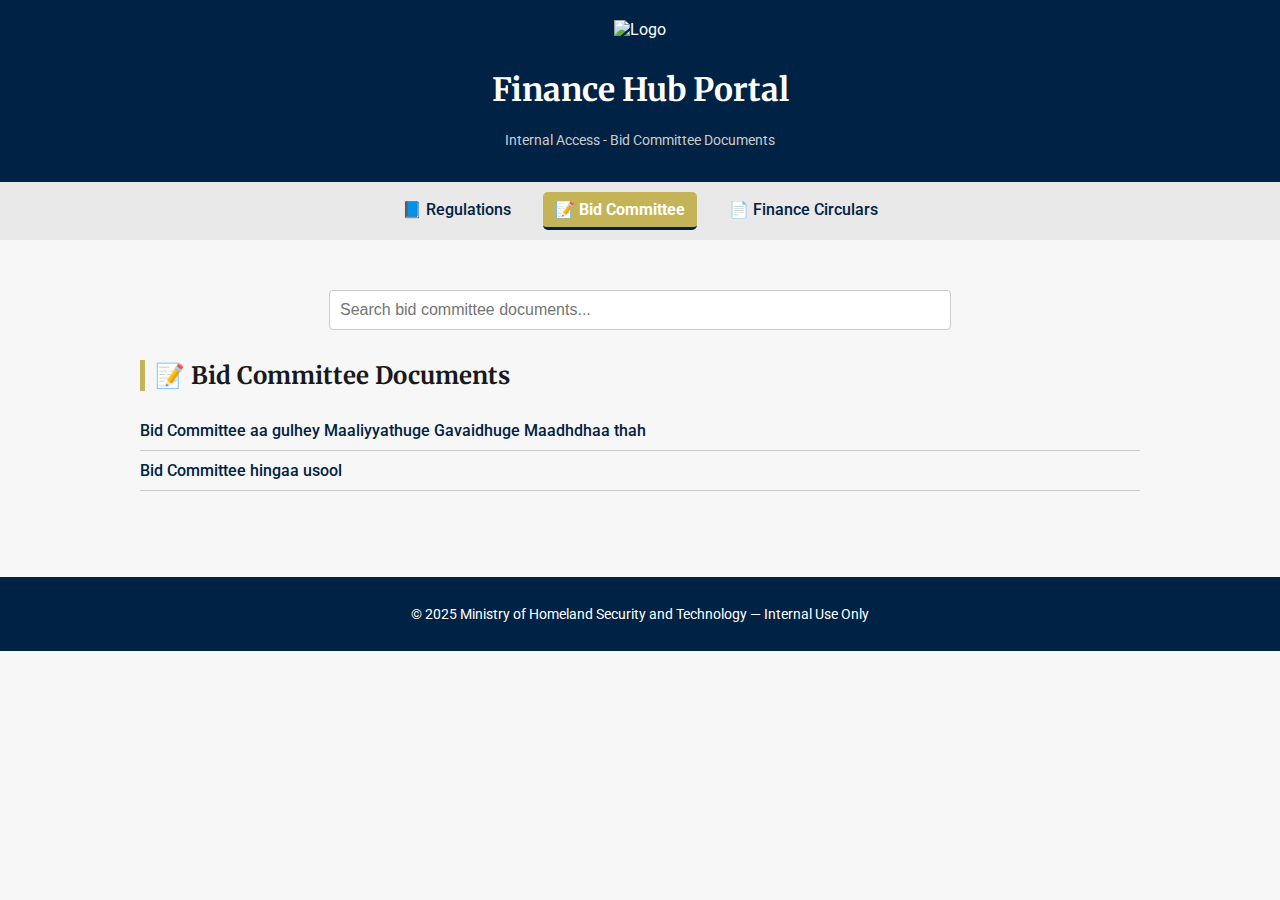
==== bid-committee.html @ 5df823ff "commit" ====
<!DOCTYPE html>
<html lang="en">
<head>
  <meta charset="UTF-8" />
  <meta name="viewport" content="width=device-width, initial-scale=1.0"/>
  <title>Bid Committee</title>
  <link rel="stylesheet" href="css/styles.css" />
  <link href="https://fonts.googleapis.com/css2?family=Merriweather&family=Roboto&display=swap" rel="stylesheet">
</head>
<body>
  <header class="site-header">
    <img src="assets/logo.png" alt="Logo" class="logo">
    <h1>Finance Hub Portal</h1>
    <p class="subtitle">Internal Access - Bid Committee Documents</p>
  </header>

  <nav class="site-nav">
    <a href="index.html">📘 Regulations</a>
    <a href="bid-committee.html" class="active">📝 Bid Committee</a>
    <a href="finance-circulars.html">📄 Finance Circulars</a>
  </nav>
  
  

  <main class="main-content">
    <section class="search-section">
      <input type="text" id="searchInput" placeholder="Search bid committee documents..." />
    </section>

    <section>
      <h2>📝 Bid Committee Documents</h2>
      <ul id="docList" class="doc-list">
        <!-- You can add actual document links below -->
        <li><a href="docs/BC1.pdf" target="_blank">Bid Committee aa gulhey Maaliyyathuge Gavaidhuge Maadhdhaa thah</a></li>
        <li><a href="docs/bid.pdf" target="_blank">Bid Committee hingaa usool</a></li>
      </ul>
    </section>
  </main>
  
  <footer class="site-footer">
    <p>&copy; 2025 Ministry of Homeland Security and Technology — Internal Use Only</p>
  </footer>

  <script src="js/bid-committee.js"></script>
</body>
</html>
---- css/styles.css ----
/* Global Reset & Base */
body {
    margin: 0;
    font-family: 'Roboto', sans-serif;
    background-color: #f7f7f7;
    color: #1a1a1a;
  }
  
  h1, h2 {
    font-family: 'Merriweather', serif;
  }
  
  /* Header */
  .site-header {
    background-color: #002244;
    color: #fff;
    padding: 20px;
    text-align: center;
  }
  
  .logo {
    height: 60px;
    margin-bottom: 10px;
  }
  
  .subtitle {
    font-size: 14px;
    color: #cccccc;
  }
  
  /* Main Content */
  .main-content {
    padding: 20px;
    max-width: 1000px;
    margin: auto;
  }
  
  /* Search Bar */
  .search-section {
    text-align: center;
    margin: 30px 0;
  }
  
  .search-section input {
    padding: 10px;
    width: 100%;
    max-width: 600px;
    font-size: 16px;
    border: 1px solid #ccc;
    border-radius: 4px;
  }
  
  /* Category Cards */
  .categories {
    display: flex;
    flex-wrap: wrap;
    gap: 20px;
    justify-content: center;
    margin-bottom: 40px;
  }
  
  .category-card {
    background-color: #C5B358;
    color: #fff;
    padding: 20px;
    text-align: center;
    border-radius: 8px;
    font-weight: bold;
    text-decoration: none;
    width: 100%;
    max-width: 220px;
    box-shadow: 0 2px 5px rgba(0,0,0,0.1);
    transition: background-color 0.2s ease;
  }
  
  .category-card:hover {
    background-color: #b4a243;
  }
  
  /* Document List */
  .doc-list {
    list-style: none;
    padding: 0;
    margin-top: 20px;
  }
  
  .doc-list li {
    padding: 10px 0;
    border-bottom: 1px solid #ccc;
  }
  
  .doc-list a {
    color: #002244;
    font-weight: 500;
    text-decoration: none;
  }
  
  .doc-list a:hover {
    text-decoration: underline;
  }
  
  /* Footer */
  .site-footer {
    background-color: #002244;
    color: #fff;
    text-align: center;
    padding: 15px;
    font-size: 14px;
    margin-top: 50px;
  }
  
  /* Responsive Layout */
  @media (max-width: 768px) {
    .category-card {
      max-width: 100%;
    }
  
    .search-section input {
      width: 90%;
    }
  }
  

  /* Navigation Bar */
.site-nav {
    display: flex;
    justify-content: center;
    gap: 20px;
    background-color: #e9e9e9;
    padding: 10px 0;
    flex-wrap: wrap;
  }
  
  .site-nav a {
  text-decoration: none;
  color: #002244;
  font-weight: 500;
  padding: 8px 12px;
  border-radius: 5px;
  transition: all 0.3s ease;
  display: inline-block;
}

/* Hover effect */
.site-nav a:hover {
  background-color: #d2d2d2;
  color: #000;
}

/* Clean, flat active link */
.site-nav a.active {
  background-color: #C5B358;
  color: #fff;
  border-bottom: 3px solid #002244; /* Engraved line effect */
  font-weight: bold;
}

  
  /* Improved section headers */
  h2 {
    border-left: 5px solid #C5B358;
    padding-left: 10px;
  }
  
  /* Enhanced search box focus */
  .search-section input:focus {
    outline: none;
    border-color: #C5B358;
    box-shadow: 0 0 5px #C5B358;
  }
  
  /* Category Filter */
.category-filter {
    text-align: center;
    margin: 30px 0;
  }
  
  .category-filter label {
    font-weight: bold;
    margin-right: 10px;
    color: #002244;
  }
  
  .category-filter select {
    padding: 10px;
    font-size: 16px;
    border: 1px solid #ccc;
    border-radius: 4px;
    background-color: #fff;
    color: #002244;
    width: 100%;
    max-width: 300px;
    transition: border-color 0.2s ease;
  }
  
  /* On hover or focus */
  .category-filter select:hover,
  .category-filter select:focus {
    border-color: #C5B358;
    outline: none;
    box-shadow: 0 0 5px #C5B358;
  }
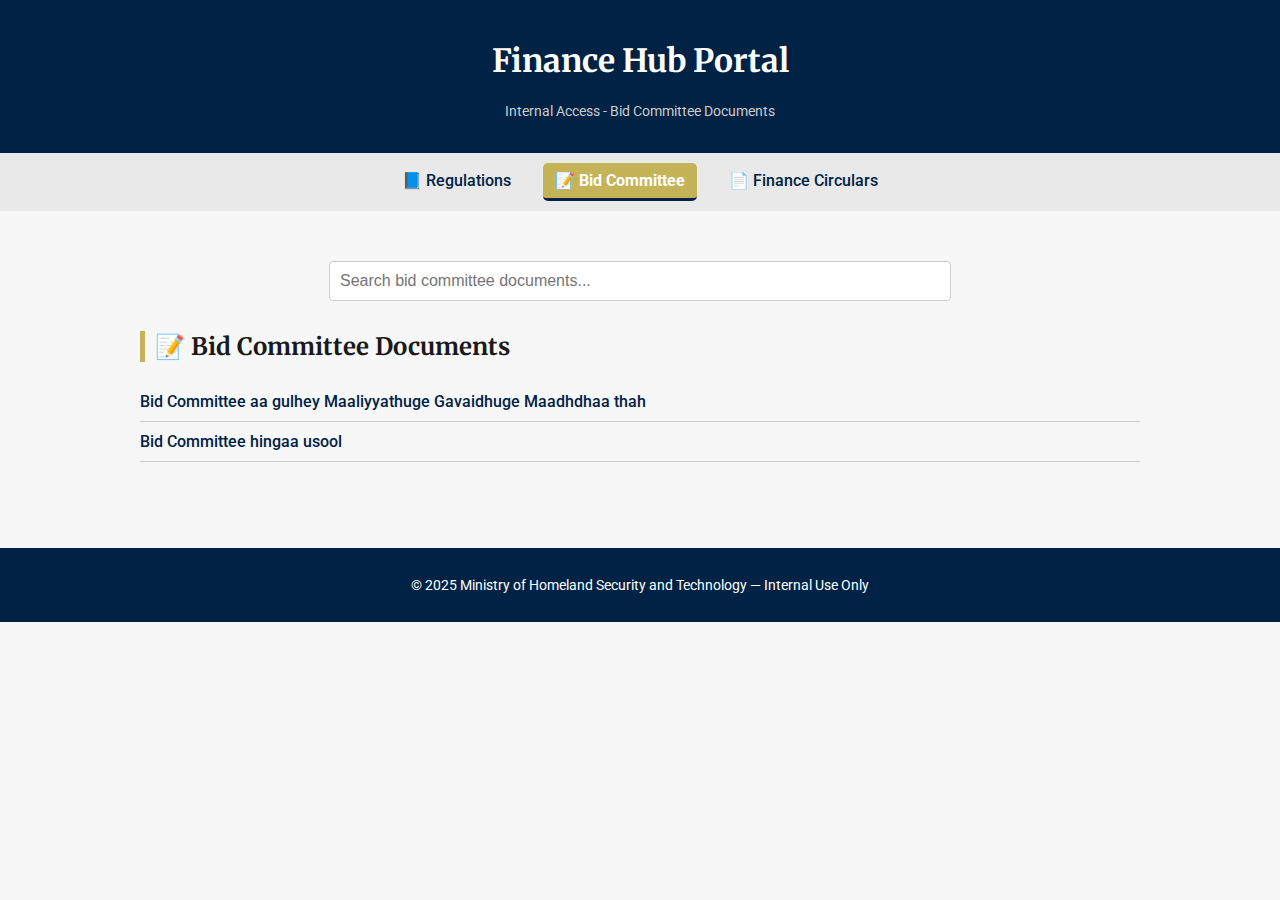
==== commit d2ee3a42: "commit" ====
--- a/bid-committee.html
+++ b/bid-committee.html
@@ -9,7 +9,7 @@
 </head>
 <body>
   <header class="site-header">
-    <img src="assets/logo.png" alt="Logo" class="logo">
+    
     <h1>Finance Hub Portal</h1>
     <p class="subtitle">Internal Access - Bid Committee Documents</p>
   </header>
